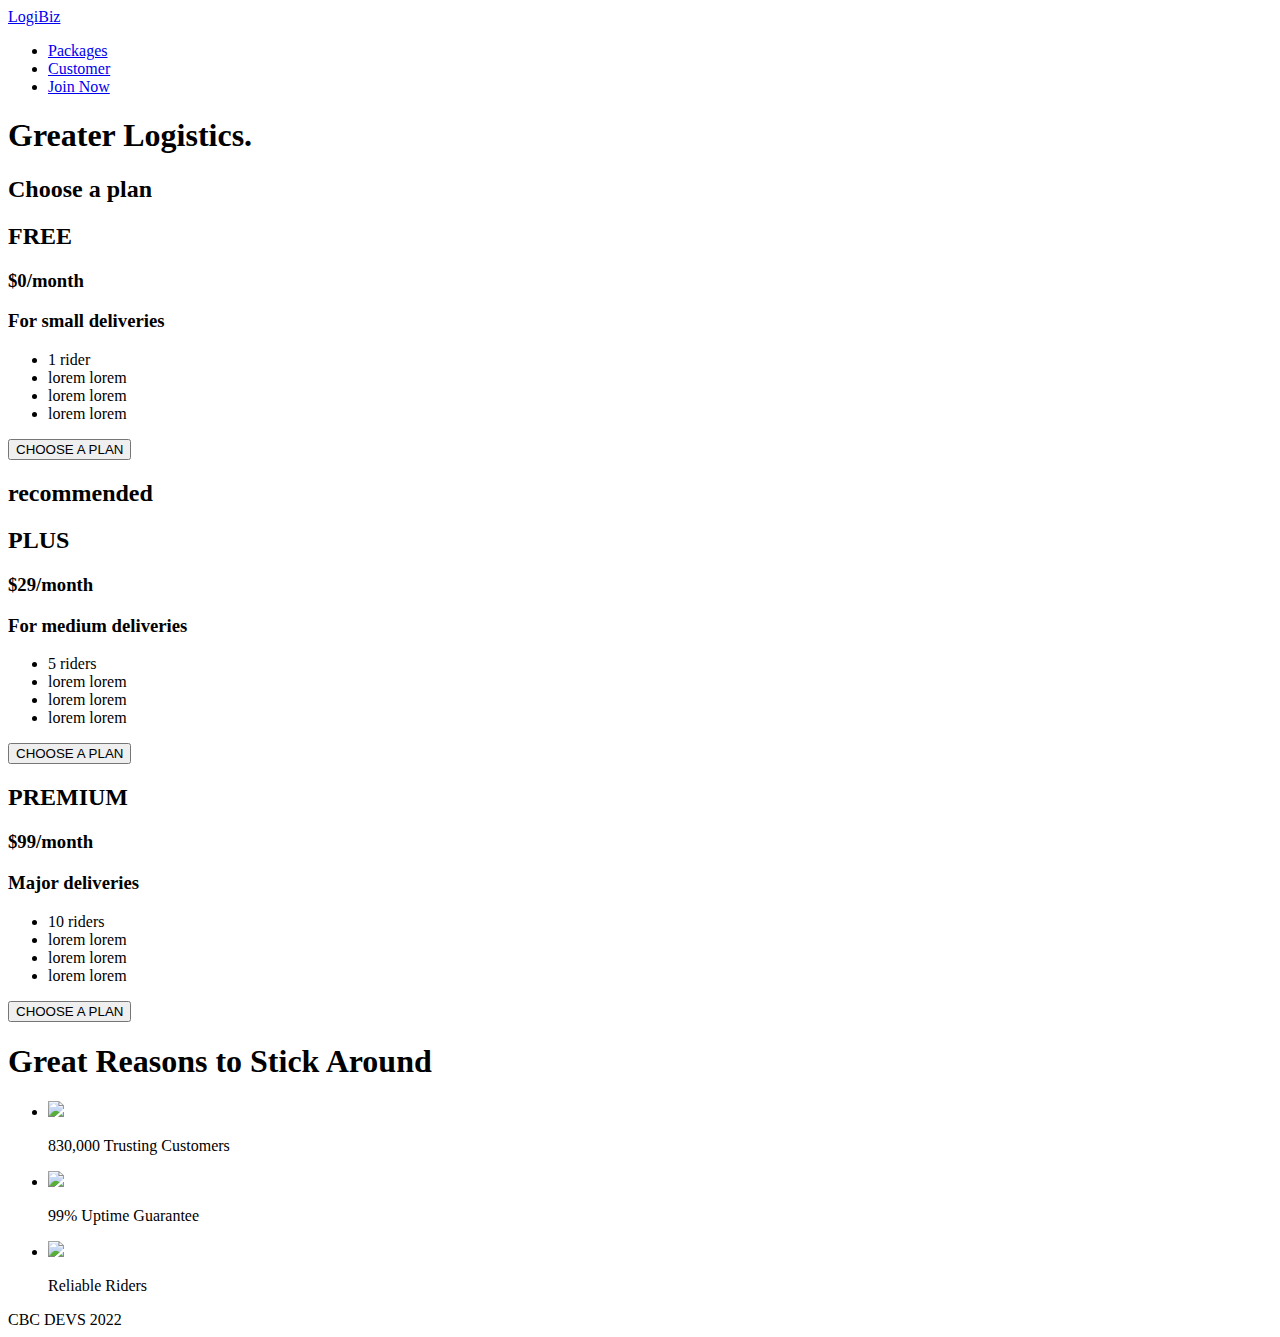
==== index.html @ f259d951 "updated the .html name" ====
<!DOCTYPE html>
<html lang="en">
<head>
    <meta charset="UTF-8">
    <meta http-equiv="X-UA-Compatible" content="IE=edge">
    <meta name="viewport" content="width=device-width, initial-scale=1.0">
    <title>CSS</title>
    <link rel="stylesheet" href="style.css">
    <link rel="stylesheet" href="shared.css">
</head>
<body>
    
    <header class="main-header">
        <div>
            <a href="index.html" class="brand-logo">LogiBiz</a>
        </div>
        <nav class="main-nav">
            <ul class="main-nav-links">
                <li class="main-nav-link"><a href="../package/index.html">Packages</a></li>
                <li class="main-nav-link"><a href="../customers/index.html">Customer</a></li>
                <li class="main-nav-link main-nav-link-cta"><a href="../joinNow/index.html">Join Now</a></li>
            </ul>
        </nav>
    </header>

<main>
    <div class="overview"> 
        <h1>Greater Logistics.</h1>
    </div>
    <div class="plans">
        <h2>Choose a plan</h2>
        <div>
            <article class="plan">
                <h2 class="plan-title">FREE</h2>
                <h3 class="plan-price">$0/month</h3>
                <h3>For small deliveries</h3>
                <ul class="plan-features">
                    <li>1 rider</li>
                    <li>lorem lorem</li>
                    <li>lorem lorem</li>
                    <li>lorem lorem</li>
                </ul>
                <button>CHOOSE A PLAN</button>
            </article>

            <article class="plan plan-highlighted">
                <h2 class="recommended">recommended</h2>
                <h2 class="plan-title">PLUS</h2>
                <h3 class="plan-price">$29/month</h3>
                <h3>For medium deliveries</h3>
                <ul class="plan-features">
                    <li>5 riders</li>
                    <li>lorem lorem</li>
                    <li>lorem lorem</li>
                    <li>lorem lorem</li>
                </ul>
                <button>CHOOSE A PLAN</button>
            </article>

            <article class="plan">
                <h2 class="plan-title">PREMIUM</h2>
                <h3 class="plan-price">$99/month</h3>
                <h3>Major deliveries</h3>
                <ul class="plan-features">
                    <li>10 riders</li>
                    <li>lorem lorem</li>
                    <li>lorem lorem</li>
                    <li>lorem lorem</li>
                </ul>
                <button>CHOOSE A PLAN</button>
            </article>
        </div>
    </div>

    <div id="key-features">
        <h1 class="key-features-title">Great Reasons to Stick Around</h1>
        <ul class="key-features-list">
            <li class="key-feature">
                <div><img src="./images/logistics.png"></div>
                <p>830,000 Trusting Customers</p>
            </li>
            <li class="key-feature">
                <div><img src="./images/shield.png"></div>
                <p>99% Uptime Guarantee</p>
            </li>
            <li class="key-feature">
                <div><img src="./images/delivery.png"></div>
                <p>Reliable Riders</p>
            </li>
        </ul>
    </div>
</main>

<footer>
    CBC DEVS 2022
</footer>

</body>
</html>
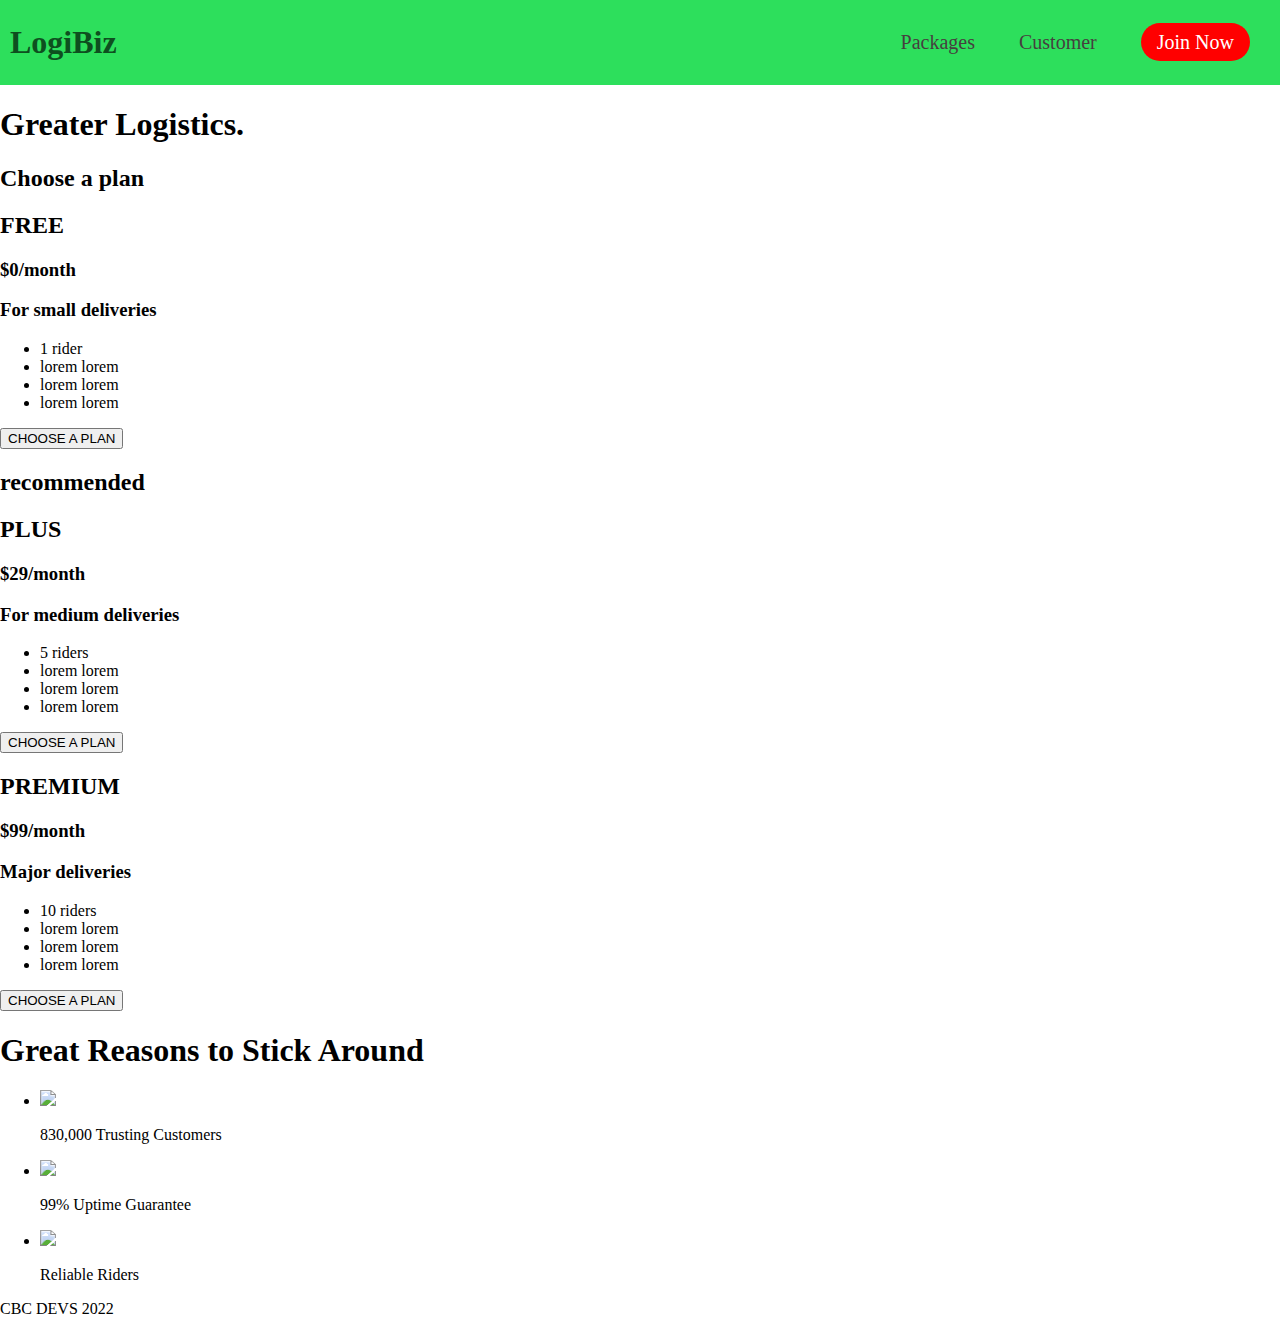
==== commit 8d7969e4: "updated the .html name" ====
--- a/index.html
+++ b/index.html
@@ -16,13 +16,20 @@
         </div>
         <nav class="main-nav">
             <ul class="main-nav-links">
-                <li class="main-nav-link"><a href="../package/index.html">Packages</a></li>
-                <li class="main-nav-link"><a href="../customers/index.html">Customer</a></li>
-                <li class="main-nav-link main-nav-link-cta"><a href="../joinNow/index.html">Join Now</a></li>
+                <li class="main-nav-link"><a href="./package/package.html">Packages</a></li>
+                <li class="main-nav-link"><a href="./customers/customers.html">Customer</a></li>
+                <li class="main-nav-link main-nav-link-cta"><a href="./joinNow/joinnow.html">Join Now</a></li>
             </ul>
         </nav>
+        <!-- <div class="hamburger--nav">
+            <svg viewBox="0 0 100 80" width="40" height="40">
+                <rect width="100" height="10"></rect>
+                <rect y="30" width="100" height="10"></rect>
+                <rect y="60" width="100" height="10"></rect>
+              </svg>
+        </div> -->
     </header>
-
+    
 <main>
     <div class="overview"> 
         <h1>Greater Logistics.</h1>
--- a/shared.css
+++ b/shared.css
@@ -0,0 +1,93 @@
+* {
+    box-sizing: border-box;
+}
+
+body {
+    padding: 0;
+    margin: 0;
+}
+
+.main-header {
+    background-color: #2ddf5c;
+    width: 100%;
+    padding: 15px 10px;
+}
+
+.brand-logo{
+    display: inline-block;
+    text-decoration: none;
+    color: #0e4f1f;
+    font-weight: bold;
+    font-size: 32px;
+    vertical-align: middle;
+}
+
+.main-header {
+    display: flex;
+    justify-content: space-between;
+    align-items: center;
+}
+
+.main-header > div {
+    display: inline-block;
+}
+
+.main-nav {
+    display: inline-block;
+    vertical-align: middle;
+}
+
+.main-nav-links {
+    list-style: none;
+    padding: 0;
+}
+
+.main-nav-link {
+    display: inline;
+    padding: 10px 20px;
+}
+
+.main-nav-link a {
+    text-decoration: none;
+    color: rgb(70, 63, 63);
+    font-size: 20px;
+}
+
+.main-nav-link-cta a {
+    color: white;
+    background-color: red;
+    padding: 8px 16px;
+    border-radius: 20px;
+}
+
+.main-nav-link a:hover {
+    color: white;
+    border-bottom: 1px solid white;
+}
+
+.main-nav-link-cta a:hover {
+    border: none;
+    color: red;
+    background-color: white;
+}
+
+@media (max-width: 600px) {
+    
+    .brand-logo{
+        font-size: 25px;
+    }
+    .main-header{
+        display: flex;
+        justify-content: space-between;
+    }
+    .main-nav-link{
+        padding: 6px 4px;
+        font-size: 10px;
+    }
+    .main-nav-link a{
+        font-size: 16px;
+    }
+    .main-nav-links{
+        font-size: 1px;
+    }
+}
